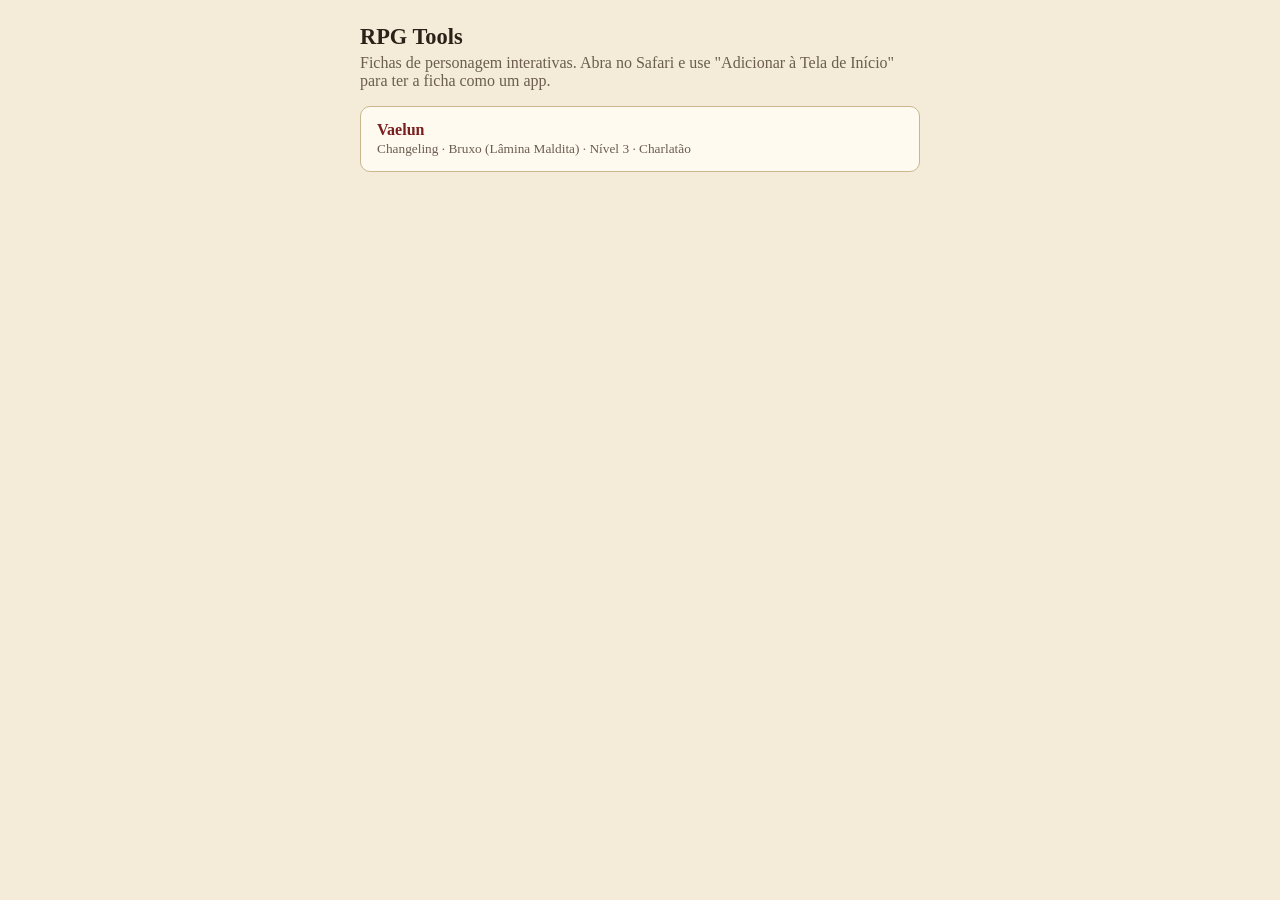
==== index.html @ 60b0080d "Rebuild Vaelun sheet as a mobile-first web app Opening the downloaded .html on an iPhone showed it t" ====
<!DOCTYPE html>
<html lang="pt-BR">
<head>
<meta charset="UTF-8">
<meta name="viewport" content="width=device-width, initial-scale=1.0">
<title>RPG Tools</title>
<style>
:root{--bg:#f4ecd8; --panel:#fffaf0; --ink:#2b2118; --muted:#6b5d4f; --line:#c9b78f; --accent:#7a1f1f;}
@media (prefers-color-scheme: dark){
  :root{--bg:#1c1712; --panel:#241d16; --ink:#ecdfc4; --muted:#a4917a; --line:#4a3d2c; --accent:#c1553d;}
}
body{margin:0; padding:24px 16px; background:var(--bg); color:var(--ink); font-family:Georgia,'Times New Roman',serif; font-size:16px;}
main{max-width:560px; margin:0 auto;}
h1{font-size:1.4em; margin:0 0 4px;}
p{color:var(--muted); margin:0 0 16px;}
a.card{display:block; background:var(--panel); border:1px solid var(--line); border-radius:10px; padding:14px 16px; margin-bottom:10px; color:inherit; text-decoration:none;}
a.card b{color:var(--accent);}
a.card small{display:block; color:var(--muted); margin-top:2px;}
</style>
</head>
<body>
<main>
  <h1>RPG Tools</h1>
  <p>Fichas de personagem interativas. Abra no Safari e use "Adicionar à Tela de Início" para ter a ficha como um app.</p>
  <a class="card" href="sheets/vaelun/"><b>Vaelun</b><small>Changeling · Bruxo (Lâmina Maldita) · Nível 3 · Charlatão</small></a>
</main>
</body>
</html>
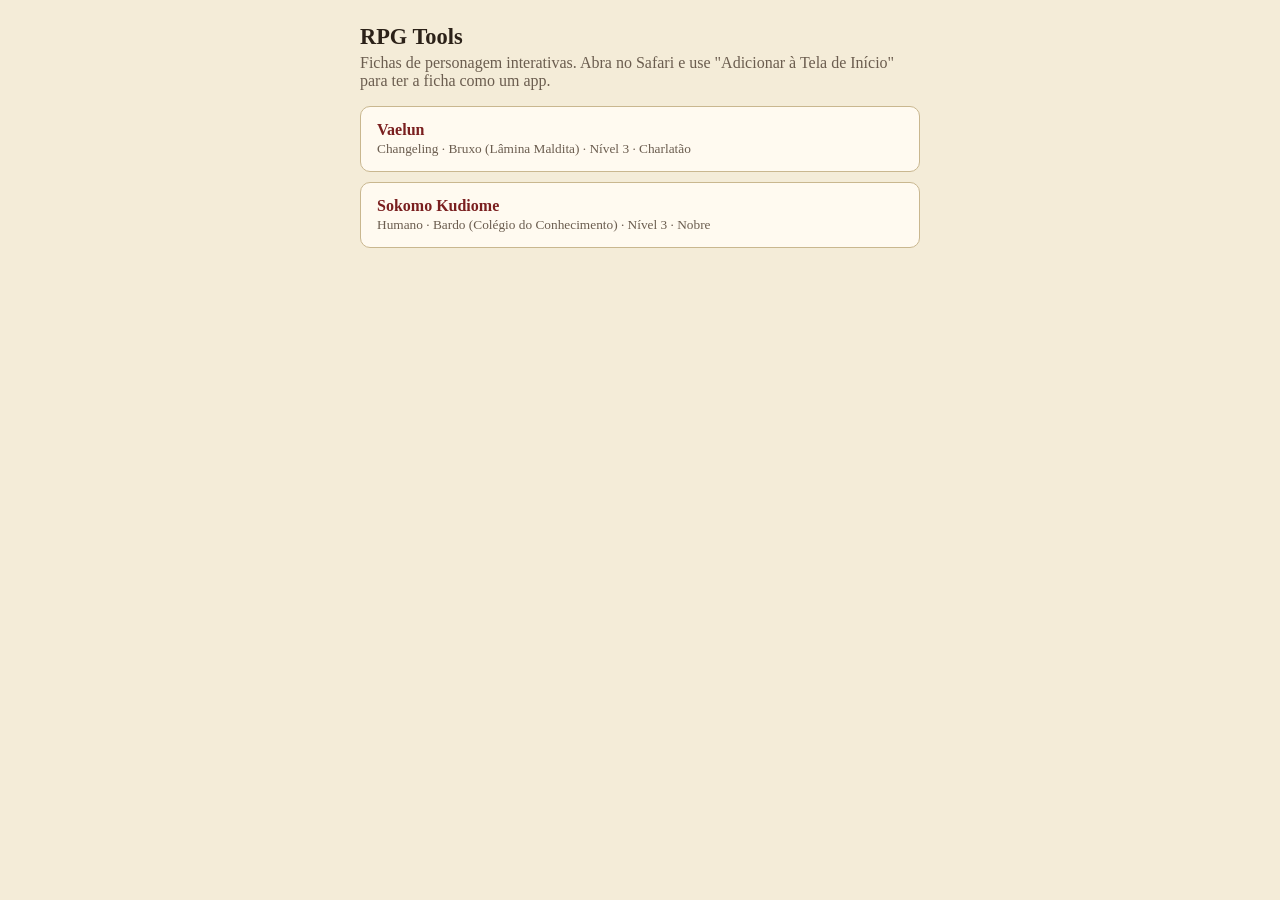
==== commit 1c242eb5: "Share the sheet engine and add Sokomo Kudiome (Bard 3) The Vaelun page is split into a shared engine" ====
--- a/index.html
+++ b/index.html
@@ -23,6 +23,7 @@
   <h1>RPG Tools</h1>
   <p>Fichas de personagem interativas. Abra no Safari e use "Adicionar à Tela de Início" para ter a ficha como um app.</p>
   <a class="card" href="sheets/vaelun/"><b>Vaelun</b><small>Changeling · Bruxo (Lâmina Maldita) · Nível 3 · Charlatão</small></a>
+  <a class="card" href="sheets/sokomo/"><b>Sokomo Kudiome</b><small>Humano · Bardo (Colégio do Conhecimento) · Nível 3 · Nobre</small></a>
 </main>
 </body>
 </html>
